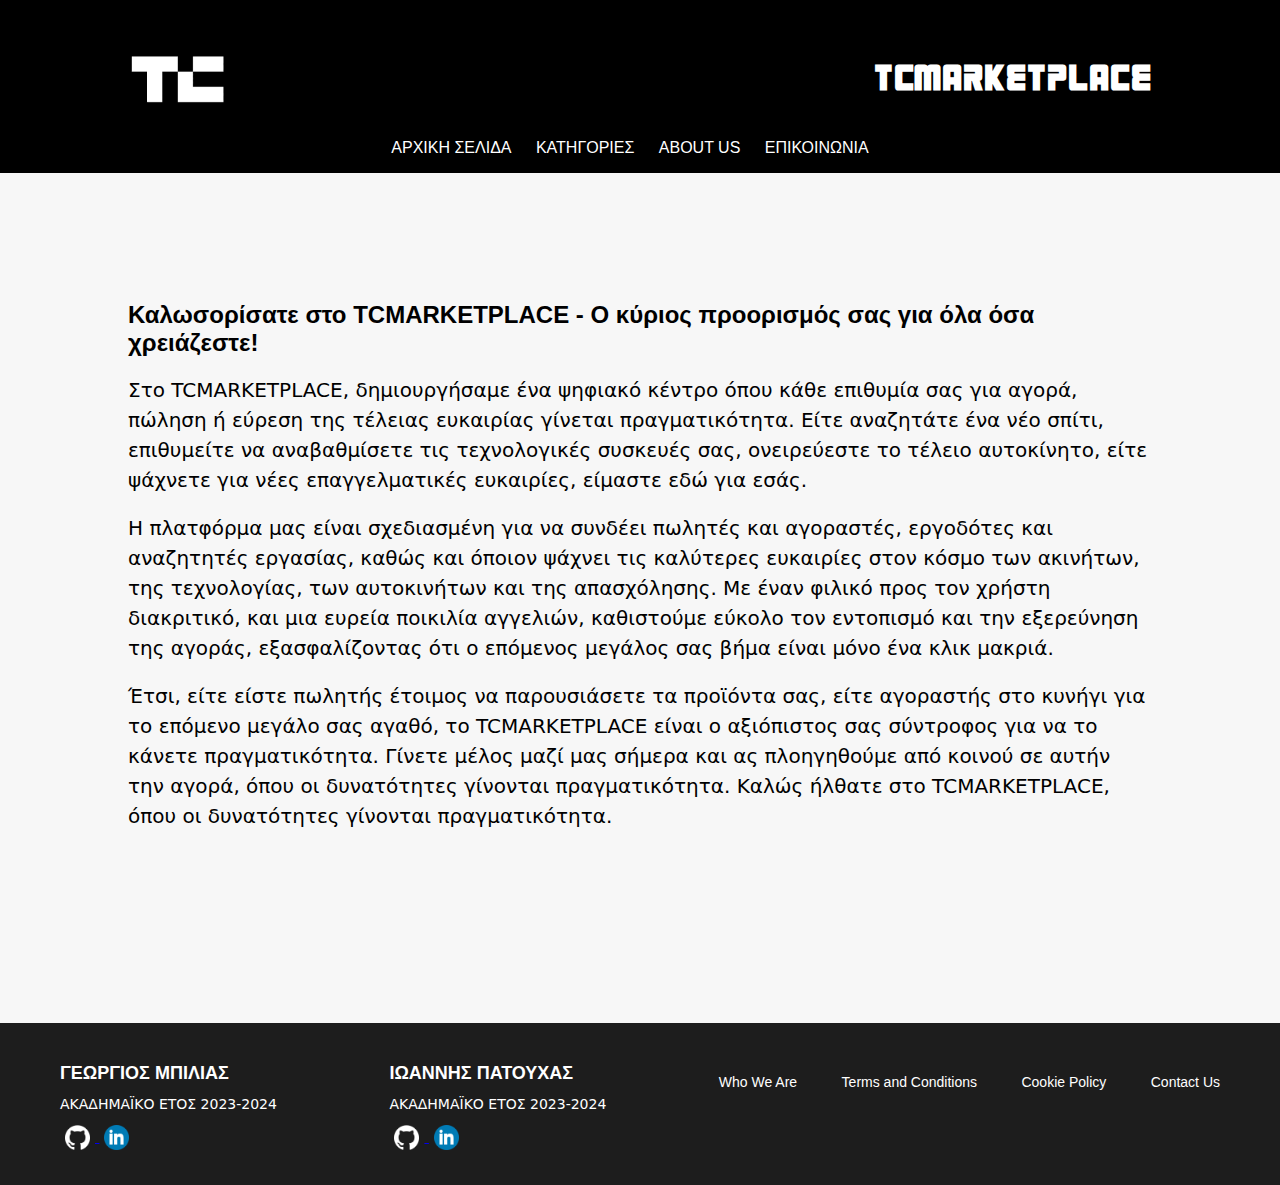
==== index.html @ 48112d2a "gg" ====
<!DOCTYPE html>

<html>

    <head>
        <meta charset="UTF-8" />
        <meta name="viewport" content="width=device-width" />
        <link rel="stylesheet" type="text/css" href="style.css">
        <title>Home Page</title>
    </head>

    <body>

        
        
        <header>

            <div class="title">
                <img src="photos/logo/unique_logo.png" width="100" height="100">
                <h1>TCMarketplace</h1>  
            </div>

            <div class="main-bar">
                <ul>
                    <li><a href="index.html">AΡΧΙΚΗ ΣΕΛΙΔΑ</a></li>
                    <li><a href="categories.html">ΚΑΤΗΓΟΡΙΕΣ</a></li>
                    <li><a href="about_us.html">ABOUT US</a></li>
                    <li><a href="contact_info.html">ΕΠΙΚΟΙΝΩΝΙΑ</a></li>
                </ul>
            </div>
            
        </header>

        <div class="introduction">
            <h2>Καλωσορίσατε στο TCMARKETPLACE - Ο κύριος προορισμός σας για όλα όσα χρειάζεστε!</h2>
            <br>
            <p>Στο TCMARKETPLACE, δημιουργήσαμε ένα ψηφιακό κέντρο όπου κάθε επιθυμία σας για αγορά, πώληση ή εύρεση της τέλειας ευκαιρίας γίνεται πραγματικότητα. Είτε αναζητάτε ένα νέο σπίτι, επιθυμείτε να αναβαθμίσετε τις τεχνολογικές συσκευές σας, ονειρεύεστε το τέλειο αυτοκίνητο, είτε ψάχνετε για νέες επαγγελματικές ευκαιρίες, είμαστε εδώ για εσάς.</p>
            <br>
            <p>Η πλατφόρμα μας είναι σχεδιασμένη για να συνδέει πωλητές και αγοραστές, εργοδότες και αναζητητές εργασίας, καθώς και όποιον ψάχνει τις καλύτερες ευκαιρίες στον κόσμο των ακινήτων, της τεχνολογίας, των αυτοκινήτων και της απασχόλησης. Με έναν φιλικό προς τον χρήστη διακριτικό, και μια ευρεία ποικιλία αγγελιών, καθιστούμε εύκολο τον εντοπισμό και την εξερεύνηση της αγοράς, εξασφαλίζοντας ότι ο επόμενος μεγάλος σας βήμα είναι μόνο ένα κλικ μακριά.</p>
            <br>
            <p>Έτσι, είτε είστε πωλητής έτοιμος να παρουσιάσετε τα προϊόντα σας, είτε αγοραστής στο κυνήγι για το επόμενο μεγάλο σας αγαθό, το TCMARKETPLACE είναι ο αξιόπιστος σας σύντροφος για να το κάνετε πραγματικότητα. Γίνετε μέλος μαζί μας σήμερα και ας πλοηγηθούμε από κοινού σε αυτήν την αγορά, όπου οι δυνατότητες γίνονται πραγματικότητα. Καλώς ήλθατε στο TCMARKETPLACE, όπου οι δυνατότητες γίνονται πραγματικότητα.</p>
        </div>

        <footer>
            <div class="footer-container">
                <div class="footer-content">
                    <div class="footer-column">
                        <h2>ΓΕΩΡΓΙΟΣ ΜΠΙΛΙΑΣ</h2>
                        <p>ΑΚΑΔΗΜΑΪΚΟ ΕΤΟΣ 2023-2024</p>
                        <a href="https://github.com/GeorgeBilias">
                            <img src="photos/footer2.png" alt="GitHub" width="25" height="25">
                        </a>
                        <a href="https://www.linkedin.com/in/george-bilias-02/">
                            <img src="photos/footer1.png" alt="LinkedIn" width="25" height="25">
                        </a>
                    </div>
                    <div class="footer-column">
                        <h2>ΙΩΑΝΝΗΣ ΠΑΤΟΥΧΑΣ</h2>
                        <p>ΑΚΑΔΗΜΑΪΚΟ ΕΤΟΣ 2023-2024</p>
                        <a href="https://github.com/GPatouchas">
                            <img src="photos/footer2.png" alt="GitHub" width="25" height="25">
                        </a>
                        <a href="https://www.linkedin.com/in/giannis-patouchas-8bb774240/">
                            <img src="photos/footer1.png" alt="LinkedIn" width="25" height="25">
                        </a>
                    </div>
                </div>
                <div class="footer-links">
                    <a href="about_us.html">Who We Are</a>
                    <a href="#">Terms and Conditions</a>
                    <a href="#">Cookie Policy</a>
                    <a href="contact_info.html">Contact Us</a>
                </div>
            </div>
        </footer>
        

        
        
    </body>

</html>
---- style.css ----
/* reset */


body, h1, h2, h3, h4, h5, h6, p, ul, ol {
    margin: 0;
    padding: 0;
}



header {
    text-align: center;
    background-color: #000000;
    color: #ffffff;
    padding: 1rem 0;
}

.title { /* site name */
    display: flex;
    align-items: center;
    justify-content: space-between;
    padding: 0 10%;
}

.title h1 { /* site name text */
    margin: 0;
}

.title img { /* logo */
    max-width: 100px;
    height: auto;
    margin-right: 10px;
}

.main-bar ul { /* AΡΧΙΚΗ ΣΕΛΙΔΑ , ΚΑΤΗΓΟΡΙΕΣ etc */
    list-style-type: none;
    padding: 0;
}

.main-bar li { /* AΡΧΙΚΗ ΣΕΛΙΔΑ , ΚΑΤΗΓΟΡΙΕΣ etc */
    display: inline;
    margin-right: 20px;
}

.main-bar a { /* AΡΧΙΚΗ ΣΕΛΙΔΑ , ΚΑΤΗΓΟΡΙΕΣ etc */
    text-decoration: none;
    color: #ffffff;
    
}

body {  /* Entire page */
    font-family: Arial, sans-serif;
    background-color: #f7f7f7;
}

.main-bar{ /* nav bar backround */
    background-color: #000000;

}

.main-bar a:hover { /* AΡΧΙΚΗ ΣΕΛΙΔΑ , ΚΑΤΗΓΟΡΙΕΣ etc */
    color: rgb(204, 197, 197); 
    

}




/* CONTACT US SECTION*/

.legend fieldset {  
    border: 2px solid #000000; /* border around field */
    border-radius: 5px; 
    padding: 15px;
}

.legend {  /* field placement to the page */
    margin-bottom: 15%;
    margin-top: 10%;
}

.legend legend { /* customisation of text on top ΕΙΣΑΓΩΓΗ ΣΤΟΙΧΕΙΩΝ ΕΠΙΚΟΙΝΩΝΙΑΣ */
    font-size: 20px; 
    font-weight: bold;
    color: #000000; 
    margin-bottom: 10px;
}

.legend input[type="text"], /* customisation of the field boxes */
.legend input[type="email"],
.legend input[type="tel"],
.legend input[type="number"],
.legend textarea {
    width: 100%;
    padding: 10px;
    margin: 5px 0;
    border: 1px solid #ccc; 
    border-radius: 5px; 
    box-sizing: border-box; 
    resize:none;
}

.legend input[type="submit"] { /* customisation of button submit */
    background-color: #000000; 
    color: white;
    border: none;
    border-radius: 5px;
    padding: 10px 20px;
    font-weight: bold;
    cursor: pointer;
}


.legend input[type="submit"]:hover { /* customisation of button submit */
    background-color: #000000;
}


.legend input[type="submit"]:hover { /* customisation of button submit */
    background-color: #292929; 
}





/* footer section */


footer { /* main footer */
    background-color: #1d1d1d;
    color: #fff;
    padding: 30px 0;
    text-align: center;
}

.footer-container { /* this allows the footer links to be on the right and not in a new line */
    max-width: 1200px;
    margin: 0 auto;
    display: flex;
    justify-content: space-between;
    align-items: flex-start;
    flex-wrap: wrap;
}

.footer-content { /* same as before but for the collumns */
    display: flex;
    justify-content: space-between;
    align-items: flex-start;
    flex-wrap: wrap;
    flex: 1;
}

.footer-column { /* collumns set on the left */
    flex: 1;
    padding: 0 20px;
    text-align: left;
}

footer h2 {
    font-size: 18px;
    margin: 10px 0;
}

footer p {
    font-size: 14px;
    margin: 5px 0;
}

footer img { 
    margin: 5px;
    vertical-align: middle;
}

.footer-links {
    margin-top: 20px;
}

.footer-links a {
    color: #fff;
    text-decoration: none;
    margin: 0 20px;
    font-size: 14px;
}

.footer-links a:hover {
    text-decoration: underline;
}






/* categories section in categories.html */


.categories { /* placement to the page */
    margin-bottom: 15%;
}




.category { /* styling of the boxes */
    list-style: none;
    border: 2px solid #000000;
    background-color: #f5f5f5;
    padding: 20px;
    margin-top: 40px;
    margin-bottom: 40px;
    margin-right:5%;
    margin-left:5%;
    text-align: center;
    border-radius: 10px;
    box-shadow: 0 2px 4px rgba(0, 0, 0, 0.1);
    transition: transform 0.2s;
    
    
    
}

.category:hover { /* category box gets bigger when mouse on top of it */
    transform: scale(1.05);
}

.category ul { /* removal of dots because they are set as a list */
    list-style: none;
    padding: 0;
}


.subcategory {
    padding: 5px;
    font-weight: bold;
    
}

.subcategory:hover {
    border-color: #000000; /* Change the border color on hover */
}

.category a { /* text of subcategories */
    text-decoration: none;
    color: #333;
    
}

.category img { /* image of each category */
    border-radius: 50%;
    display: block;
    margin: 0 auto;
}

/* Style for subcategory links */
.subcategory a {
    text-decoration: none;
    color: #555;
    font-weight: normal;
    
}


.subcategory a:hover {
    color: #000000;
}



/* main page section */

.introduction { /* placement of welcome message */
    margin-top: 10%;
    margin-left: 10%;
    margin-right: 10%;
    margin-bottom: 15%;
}


.introduction p {
    font-size: 20px; 
    font-family:system-ui, -apple-system, BlinkMacSystemFont, 'Segoe UI', Roboto, Oxygen, Ubuntu, Cantarell, 'Open Sans', 'Helvetica Neue', sans-serif;
    

}

/* font of title of website */
@font-face {
    font-family: 'MyFont';
    src: url('fonts/Robot9000-MVxZx.ttf') format('woff2'); 
  }

.title h1 {
    font-family: 'MyFont', sans-serif;
}

.about_us {
    margin-bottom: 30%;
}






/* playstation categories */


.playstation-listings {  /* making the listings as a grid */
    
    justify-content: center;
  }
  
  .grid {
    margin:15%;
    display: grid; /* making the listings as a grid */
    grid-template-columns: repeat(auto-fill, minmax(250px, 1fr)); /* Adjust the column width as needed */
    gap: 20px;
    list-style: none;
    padding: 0;
  }
  
  .grid li {
    border: 1px solid #ddd;
    padding: 15px;
    background-color: #f9f9f9;
    border-radius: 5px;
    box-shadow: 0 0 5px rgba(0, 0, 0, 0.2);
    margin-bottom: 15%;

  }
  
  /* responsive styles for smaller screens */
  @media (max-width: 768px) {
    .grid {
      grid-template-columns: repeat(auto-fill, minmax(300px, 1fr)); /* Adjust for smaller screens */
    }
  }

  /* cars category */

  .car-listings {
    justify-content: center;
  }
  
  .grid {
    display: grid;
    grid-template-columns: repeat(auto-fill, minmax(250px, 1fr)); /* Adjust the column width as needed */
    gap: 20px;
    list-style: none;
    padding: 0;
  }
  
  .grid li {
    border: 1px solid #ddd;
    padding: 15px;
    background-color: #f9f9f9;
    border-radius: 5px;
    box-shadow: 0 0 5px rgba(0, 0, 0, 0.2);
    margin-bottom: 15%;
    /* Add your item-specific styling here */
  }
  
  /* Add responsive styles for smaller screens */
  @media (max-width: 768px) {
    .grid {
      grid-template-columns: repeat(auto-fill, minmax(300px, 1fr)); /* Adjust for smaller screens */
    }
  }





/* ps5 */

/* description of product */


.item {
    margin-top:8%;
    margin-bottom:30%;
    margin-left:10%;
    margin-right:10%;
}

.item img {
    margin-bottom:7%;
    margin-top:7%;
}

/* table customisation of product specs */

.item table {
    border-collapse: collapse;
    width: 100%;
    margin-bottom:10%;
    margin-top:10%;
}

.item th {
    background-color: #f2f2f2;
}

.item th, td { /* each box has a border */
    border: 1px solid #dddddd;
    text-align: left;
    padding: 8px;
}

.item tr:nth-child(even) {
    background-color: #f2f2f2;
}

.item .sub-1 { /* collumn name text */
    font-weight: bold;
}

.item .sub-2 { /* colour of text of a specific category */
    color: #3f86d1; /* Change the color as desired */
}


/* Style the image */
.item #pic {
    float: left;
    margin-right: 20px;
    border-radius: 10px; 
}

/* Style the paragraph text */
p {
    font-size: 18px;
    line-height: 1.5;

    font-family: system-ui, -apple-system, BlinkMacSystemFont, 'Segoe UI', Roboto, Oxygen, Ubuntu, Cantarell, 'Open Sans', 'Helvetica Neue', sans-serif;
}



/* buy (contact) from seller section */
/* using float we make the button appear next to the text */

#border {
    display: flex;
    align-items: center;
    border: 2px dashed #007bff; /* Dashed border style */
    padding: 10px;
}

#buy {
    flex: 1; /* Expand to fill the available space */
    font-size: 16px;
}

#buy2 {
    background-color: #007bff; /* Button background color */
    color: white; /* Text color */
    padding: 10px 20px;
    border: none;
    border-radius: 5px;
    cursor: pointer;
    font-size: 16px;
    
}

/* Hover effect for the button */
#buy2:hover {
    background-color: #0056b3;
}

/* Reset default browser styles */
body, h1, h2, h3, p, ul, li {
    margin: 0;
    padding: 0;
}

.about_us {
    max-width: 800px;
    margin: 20px auto;
    background-color: #fff;
    padding: 20px;
    box-shadow: 0 0 10px rgba(0, 0, 0, 0.2);
}

.about_us h1 {
    font-size: 1.5em;
    margin-top: 10px;
}

.about_us h2 {
    font-size: 1.2em;
    margin-top: 20px;
}

.about_us img {
    border-radius: 50%;
    margin-top: 10px;
}

.about_us h3 {
    font-size: 1em;
    margin: 10px 0;
}
/* Style for the container of the images and text */
.image-container {
    display: flex;
    flex-wrap: wrap;
    justify-content: center;
    align-items: center;
    margin: 20px 0;
}

.image-container img {
    display: inline;
    margin: 10px;
    border-radius: 10px;
    max-width: 100%;
}
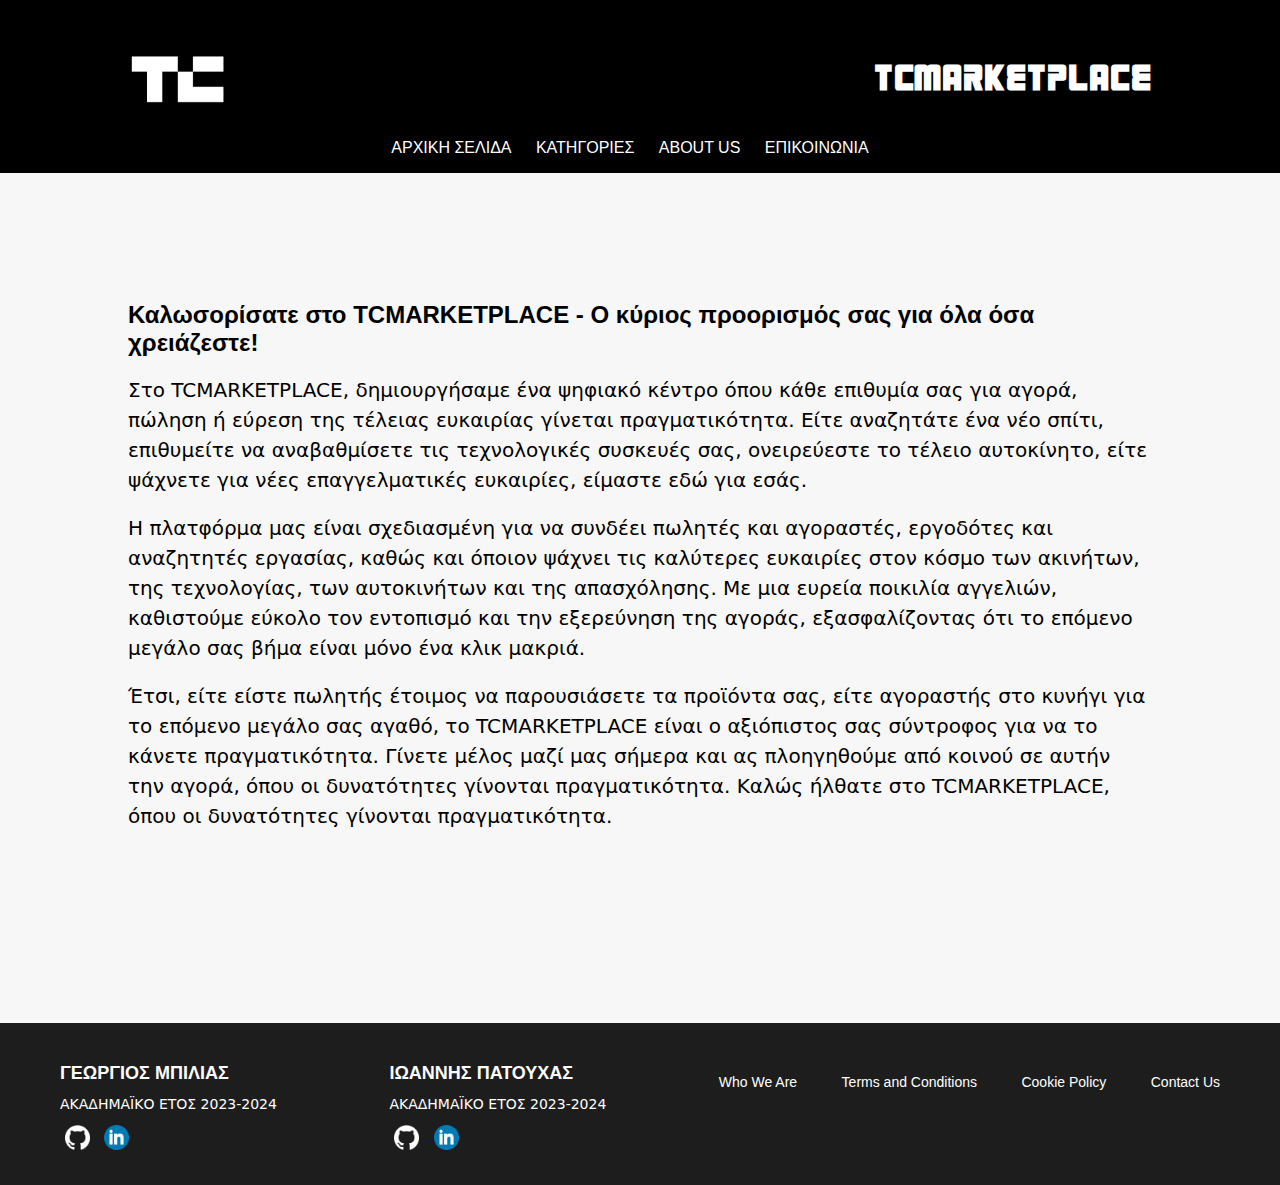
==== commit 2bc8afbb: "gg" ====
--- a/index.html
+++ b/index.html
@@ -36,7 +36,7 @@
             <br>
             <p>Στο TCMARKETPLACE, δημιουργήσαμε ένα ψηφιακό κέντρο όπου κάθε επιθυμία σας για αγορά, πώληση ή εύρεση της τέλειας ευκαιρίας γίνεται πραγματικότητα. Είτε αναζητάτε ένα νέο σπίτι, επιθυμείτε να αναβαθμίσετε τις τεχνολογικές συσκευές σας, ονειρεύεστε το τέλειο αυτοκίνητο, είτε ψάχνετε για νέες επαγγελματικές ευκαιρίες, είμαστε εδώ για εσάς.</p>
             <br>
-            <p>Η πλατφόρμα μας είναι σχεδιασμένη για να συνδέει πωλητές και αγοραστές, εργοδότες και αναζητητές εργασίας, καθώς και όποιον ψάχνει τις καλύτερες ευκαιρίες στον κόσμο των ακινήτων, της τεχνολογίας, των αυτοκινήτων και της απασχόλησης. Με έναν φιλικό προς τον χρήστη διακριτικό, και μια ευρεία ποικιλία αγγελιών, καθιστούμε εύκολο τον εντοπισμό και την εξερεύνηση της αγοράς, εξασφαλίζοντας ότι ο επόμενος μεγάλος σας βήμα είναι μόνο ένα κλικ μακριά.</p>
+            <p>Η πλατφόρμα μας είναι σχεδιασμένη για να συνδέει πωλητές και αγοραστές, εργοδότες και αναζητητές εργασίας, καθώς και όποιον ψάχνει τις καλύτερες ευκαιρίες στον κόσμο των ακινήτων, της τεχνολογίας, των αυτοκινήτων και της απασχόλησης. Με μια ευρεία ποικιλία αγγελιών, καθιστούμε εύκολο τον εντοπισμό και την εξερεύνηση της αγοράς, εξασφαλίζοντας ότι το επόμενο μεγάλο σας βήμα είναι μόνο ένα κλικ μακριά.</p>
             <br>
             <p>Έτσι, είτε είστε πωλητής έτοιμος να παρουσιάσετε τα προϊόντα σας, είτε αγοραστής στο κυνήγι για το επόμενο μεγάλο σας αγαθό, το TCMARKETPLACE είναι ο αξιόπιστος σας σύντροφος για να το κάνετε πραγματικότητα. Γίνετε μέλος μαζί μας σήμερα και ας πλοηγηθούμε από κοινού σε αυτήν την αγορά, όπου οι δυνατότητες γίνονται πραγματικότητα. Καλώς ήλθατε στο TCMARKETPLACE, όπου οι δυνατότητες γίνονται πραγματικότητα.</p>
         </div>
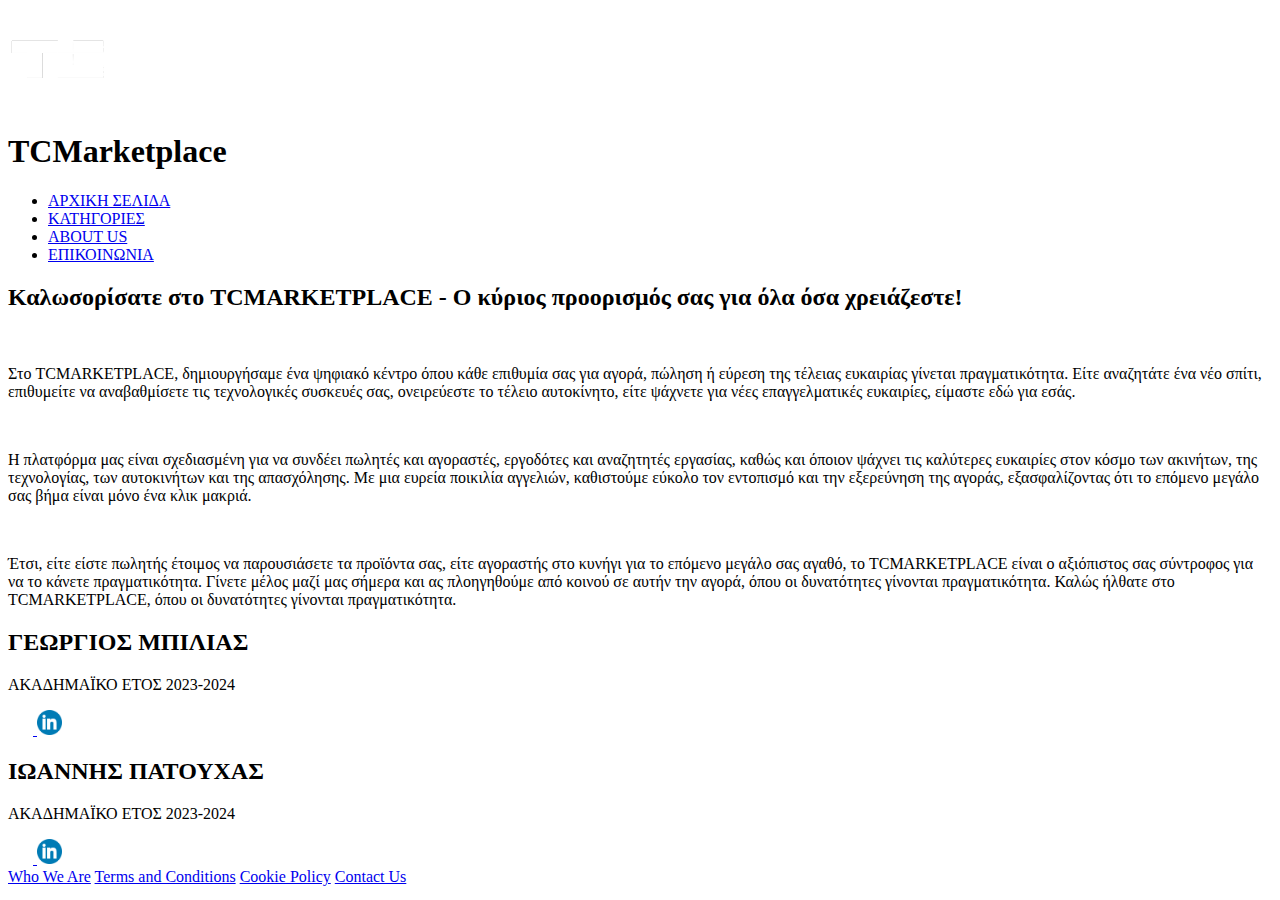
==== commit 0f1f5480: "Update index.html" ====
--- a/index.html
+++ b/index.html
@@ -1,6 +1,6 @@
 <!DOCTYPE html>
 
-<html>
+<html lang="el">
 
     <head>
         <meta charset="UTF-8" />
@@ -16,17 +16,20 @@
         <header>
 
             <div class="title">
-                <img src="photos/logo/unique_logo.png" width="100" height="100">
+                <img src="photos/logo/unique_logo.png" alt="logo" width="100" height="100">
                 <h1>TCMarketplace</h1>  
             </div>
 
+            
             <div class="main-bar">
+            <nav>
                 <ul>
                     <li><a href="index.html">AΡΧΙΚΗ ΣΕΛΙΔΑ</a></li>
                     <li><a href="categories.html">ΚΑΤΗΓΟΡΙΕΣ</a></li>
                     <li><a href="about_us.html">ABOUT US</a></li>
                     <li><a href="contact_info.html">ΕΠΙΚΟΙΝΩΝΙΑ</a></li>
                 </ul>
+            </nav>    
             </div>
             
         </header>
@@ -79,4 +82,4 @@
         
     </body>
 
-</html>+</html>
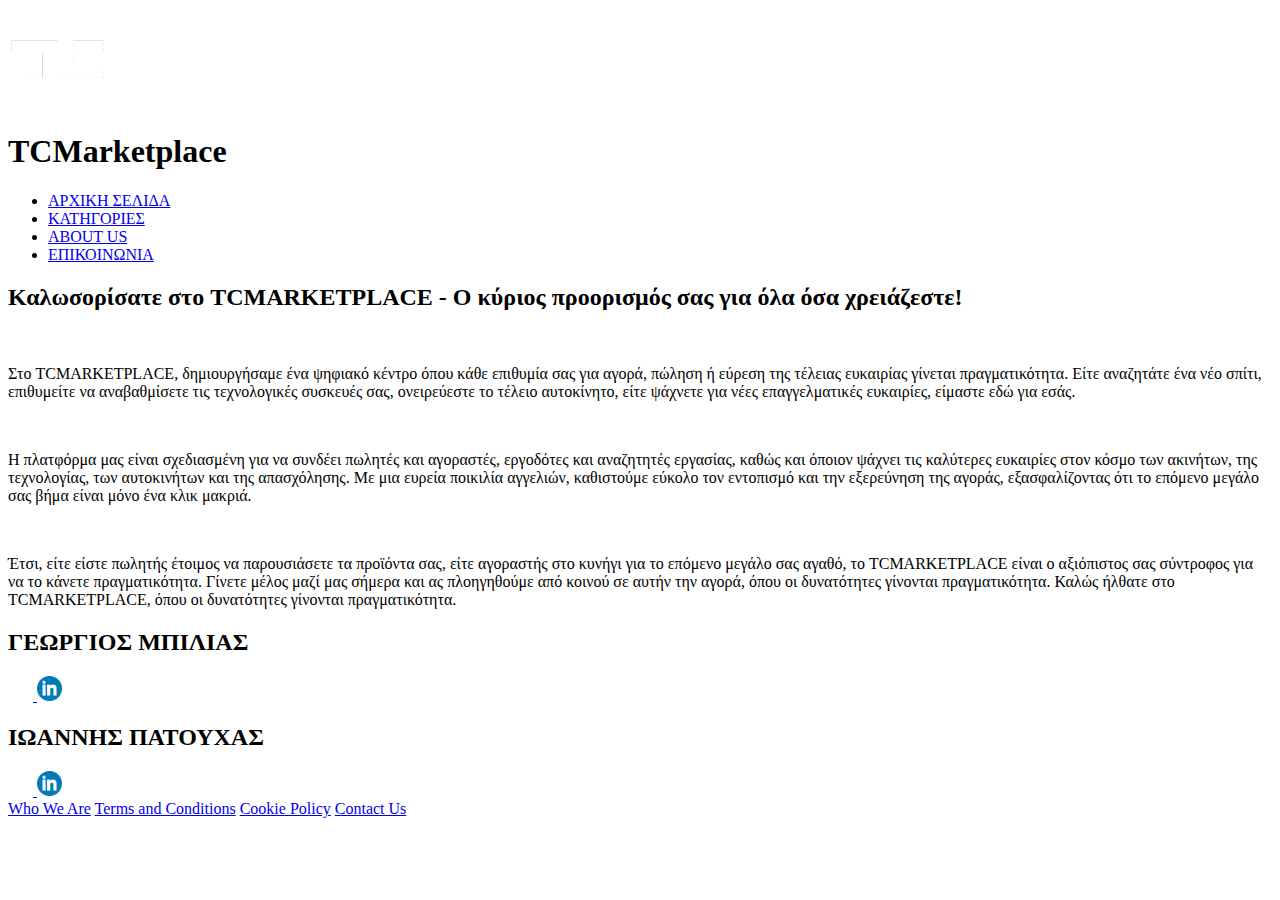
==== commit 0abaae04: "gg" ====
--- a/index.html
+++ b/index.html
@@ -49,7 +49,7 @@
                 <div class="footer-content">
                     <div class="footer-column">
                         <h2>ΓΕΩΡΓΙΟΣ ΜΠΙΛΙΑΣ</h2>
-                        <p>ΑΚΑΔΗΜΑΪΚΟ ΕΤΟΣ 2023-2024</p>
+                        <p><a href="mailto:p3200278@aueb.gr"></a></p>
                         <a href="https://github.com/GeorgeBilias">
                             <img src="photos/footer2.png" alt="GitHub" width="25" height="25">
                         </a>
@@ -59,7 +59,7 @@
                     </div>
                     <div class="footer-column">
                         <h2>ΙΩΑΝΝΗΣ ΠΑΤΟΥΧΑΣ</h2>
-                        <p>ΑΚΑΔΗΜΑΪΚΟ ΕΤΟΣ 2023-2024</p>
+                        <p><a href="mailto:p3200149@aueb.gr"></a></p>
                         <a href="https://github.com/GPatouchas">
                             <img src="photos/footer2.png" alt="GitHub" width="25" height="25">
                         </a>
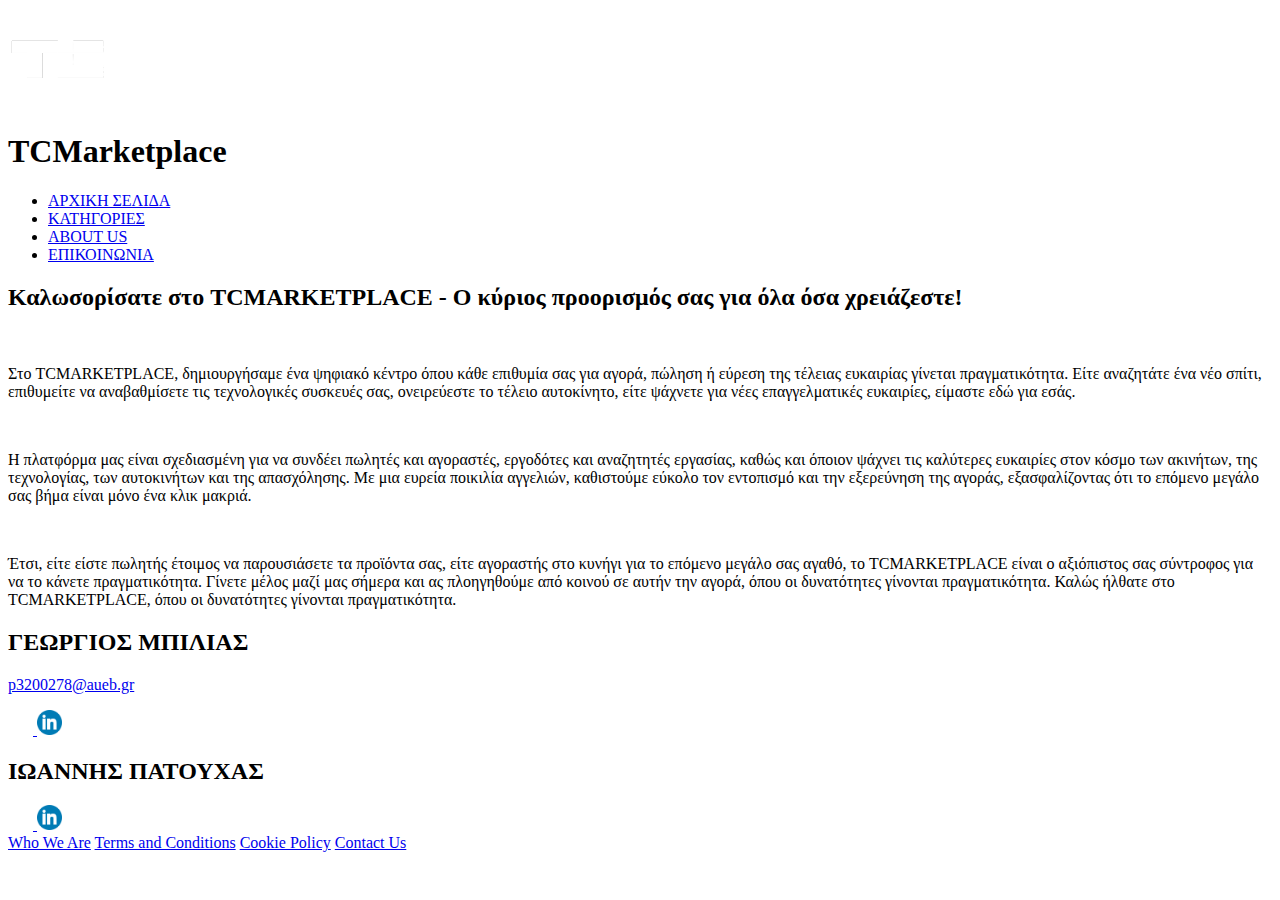
==== commit 51056101: "gg" ====
--- a/index.html
+++ b/index.html
@@ -49,7 +49,7 @@
                 <div class="footer-content">
                     <div class="footer-column">
                         <h2>ΓΕΩΡΓΙΟΣ ΜΠΙΛΙΑΣ</h2>
-                        <p><a href="mailto:p3200278@aueb.gr"></a></p>
+                        <p><a href="mailto:p3200278@aueb.gr">p3200278@aueb.gr</a></p>
                         <a href="https://github.com/GeorgeBilias">
                             <img src="photos/footer2.png" alt="GitHub" width="25" height="25">
                         </a>
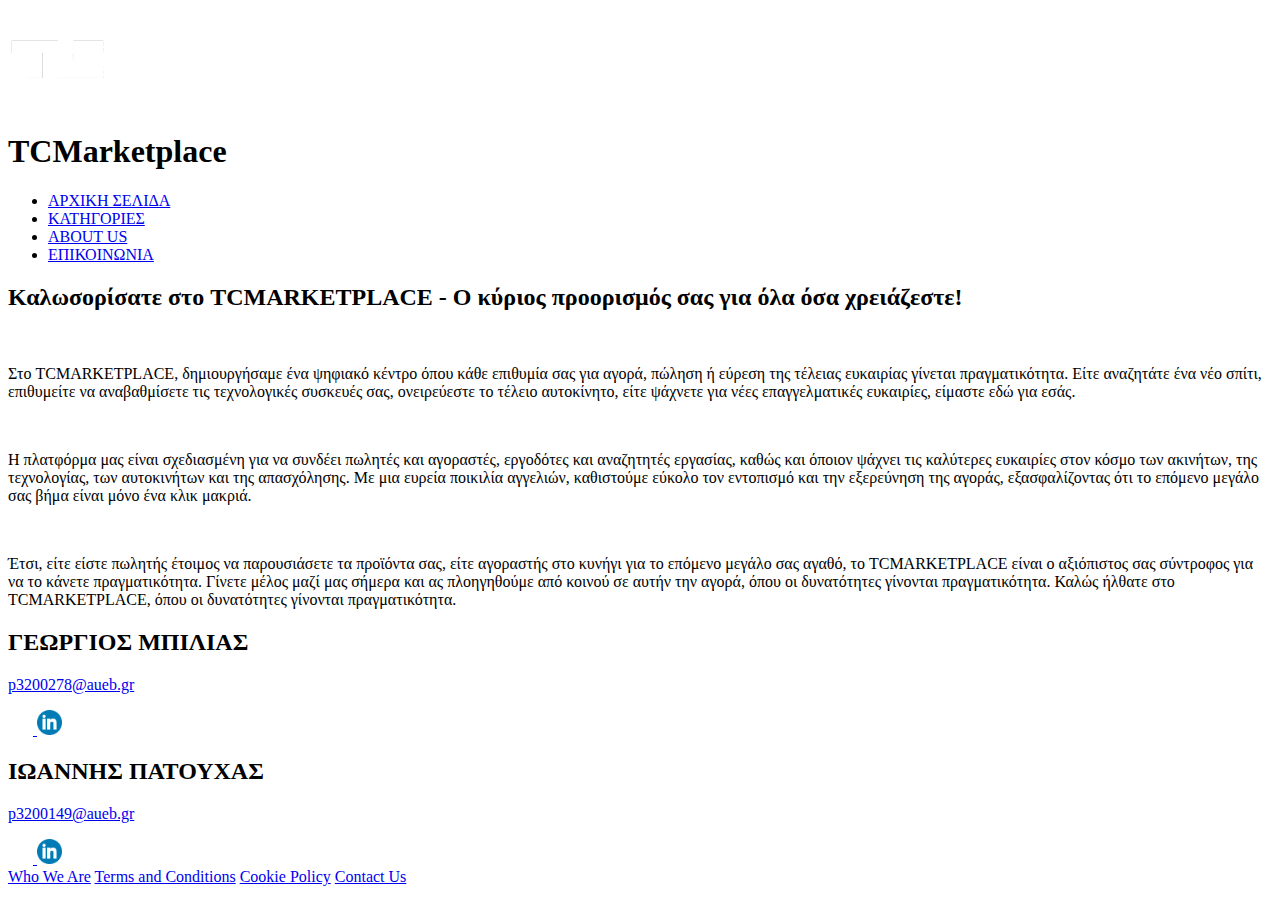
==== commit b7b00362: "gg" ====
--- a/index.html
+++ b/index.html
@@ -59,7 +59,7 @@
                     </div>
                     <div class="footer-column">
                         <h2>ΙΩΑΝΝΗΣ ΠΑΤΟΥΧΑΣ</h2>
-                        <p><a href="mailto:p3200149@aueb.gr"></a></p>
+                        <p><a href="mailto:p3200149@aueb.gr">p3200149@aueb.gr</a></p>
                         <a href="https://github.com/GPatouchas">
                             <img src="photos/footer2.png" alt="GitHub" width="25" height="25">
                         </a>
